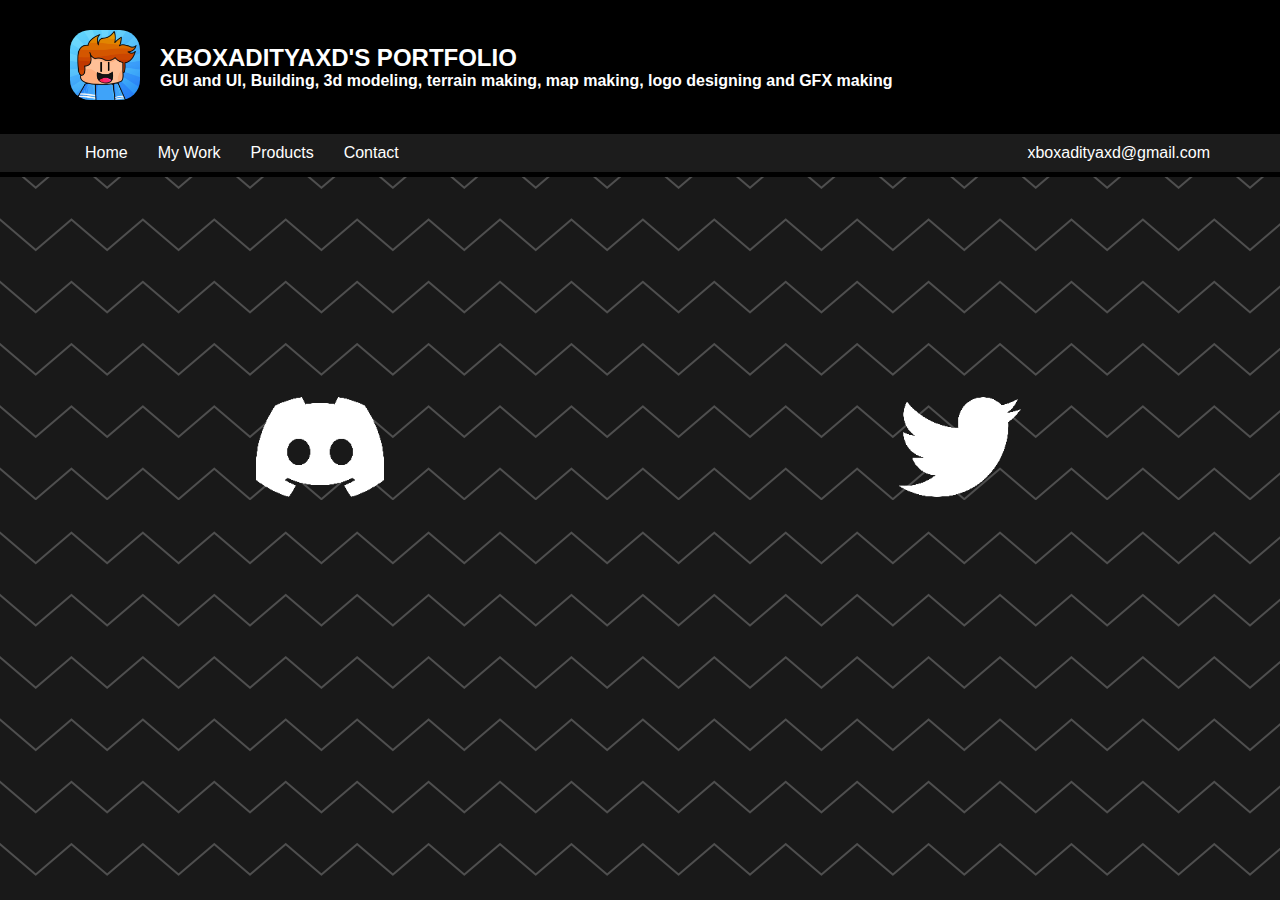
==== contact.html @ b55156a4 "Add files via upload" ====
<!DOCTYPE html>
<html lang="en">
<head>
    <meta name="viewport" content="width=device-width, initial-scale=1.0">
    <meta charset="UTF-8">
    <title>XboxAdityaXD's Portfolio</title>
    <link rel="stylesheet" type="text/css" href="style.css">
</head>
<body>
    <div class="header">
        <nav>
            <div class="upper-sect">
                <div class="header-data">
                    <a class="logo" href="base.html"><img src="images/New_Aditya.png" alt="logo"></a>
                    <div class="header-text">
                    <h2>XBOXADITYAXD'S PORTFOLIO</h2>
                    <h4>GUI and UI, Building, 3d modeling, terrain making, map making, logo designing and GFX making</h4>
                    </div>
                </div>
            </div>
            <div class="lower-sect">
                <div class="header-data">
                    <ul class="nav-bar">
                        <li><a href="home.html">Home</a></li>
                        <li><a href="work.html">My Work</a></li>
                        <li><a href="products.html">Products</a></li>
                        <li><a href="contact.html">Contact</a></li>
                    </ul>
                    <p>xboxadityaxd@gmail.com</p>
                </div>
            </div>
        </nav>
    </div>
    <div class="contact-me">
        <ul class="contacts">
            <li>
                <a onClick="copyTag()" id="discordTag"><img src="images/discordLogo.png"></a>
            </li>
            <li>
                <a href="https://twitter.com/XboxAdityaXD" target="_blank"><img src="images/twitterLogo.png"></a>
            </li>
        </ul>
    </div>

    <script>
        function copyTag(){

			  navigator.clipboard.writeText("XboxAdityaXD#1882");

			  alert("Copied my discord tag to your clipboard: Magery#0811");
        }
    </script>

</body>
</html>
---- style.css ----
*{
    margin: 0;
    padding: 0;
    font-family: "poppins", sans-serif;
    box-sizing: border-box;
}

body {
    background-color: rgba(25,25,25,255);
    background-image: url("images/bg3.png");
    background-repeat: repeat;
    background-attachment: fixed;
}

.upper-sect{
    background: black;
    color: white;
}


.upper-sect .header-data{
    padding: 30px 0;
}

.upper-sect h4, .upper-sect h2{
    margin-left: 20px;
}

a{
    text-decoration: none;
    color: white;
}

.header-data{
    margin: 0 70px 0;
    display: flex;
    flex-direction: row;
    align-items: center;
}

.logo img{
    width: 70px;
    border-radius: 20px;
}

.lower-sect{
    background: #1c1c1c;
    color: white;
}
.lower-sect::after{
    display: block;
    background-color: black;
    height: 5px;
    content: "";
}

.nav-bar{
    display: flex;
    flex-direction: row;
    list-style: none;
}

.lower-sect .header-data{
    padding: 10px 0;
    display: flex;
    flex-direction: row;
}

.lower-sect .header-data p{
    margin-left: auto;
}


.nav-bar li{
    margin: 0 15px;
}

.about-me{
    color: white;
    max-height: 500px;
    align-items: center;
}

.about-me .main{
    display: grid;
    row-gap: 50px;
    text-align: center;
    margin: 150px 600px;
}

.about-me .main h1{
    font-size: 72px;
}

.about-me .main h4{
    font-size: 20px;
}

.about-me .main p{
    font-size: 15px;
}

.pricing-head{
	width: 100%;
	margin-top: 70px;
	padding-bottom: 70px;
}

.pricing-head h1{
	text-align: center;
	color: #000000;
	font-size: 45pt;
}

.pricing-head h1::after{
	display: block;
	content: "";
	background: #7239BE;
	height: 4px;
	width: 100%;
	position: relative;
	margin-left: auto;
	margin-right: auto;
}

.pricing-grid{
	padding-top: 30px;
	width: 100%;
	max-width: 1100px;
	margin: auto;
	display: grid;
	grid-template-columns: repeat(auto-fit, minmax(250px, 1fr));
	grid-gap: 25px;
}

.pricing-section{
	padding: 10% 15%;
	border-radius: 10px;
	color: white;
	background: black;
	text-align: center;
}


.pricing-section p{
	font-size: 22px;
}

.pricing-section h3{
	font-size: 44px;
	margin: 15px 0 40px
}


.pricing-section ul{
	text-align: left;
	margin: 20px 0 60px;
	color: #DDDDDD;
	list-style: none;
}

.pricing-section li{
	margin: 20px 0;
}

.pricing-section ul li::before{
	content: "\2022";
	font-weight: bolder;
	color: white;
	margin-right: 8px;
}

.pricing-section .order{
	width: 100%;
	padding: 16px 0;
	background: transparent;
	border: 1px solid white;
	border-radius: 10px;
	color: white;
	margin-bottom: 20px;
	font-size: 16px;
	transition: 0.5s;
	text-decoration: none;
}

.pricing-section .order:hover{
	background: white;
	color: black;
}

.work img{
	height: 300px;
	box-shadow: 0 4px 15px 0 rgba(0, 0, 0, 0.2), 0 6px 20px 0 rgba(0, 0, 0, 0.19);
	border-radius: 10px;
}

.work{
	margin-left: 20px;
	margin-right: 20px;
	margin-top: 50px;
}

.work-grid{
	display: flex;
	flex-direction: row;
	justify-content: center;
}


.contacts{
	text-align: center;
	display: grid;
	grid-template-columns: repeat(auto-fit, minmax(250px, 1fr));
	list-style: none;
	margin: 200px 0 0;
	position: relative;
}


.contact-me ul li img{
	height: 100px;
	display: block;
	margin: 0;
	top: 0;
	cursor: pointer;
	transition: 0.5s;
	color: white;
}

.contact-me ul li a{
	display: inline-block;
	margin: 0 15px;
	text-decoration: none;
	margin-top: 20px;
	color: black;
	cursor: pointer;
}


.contact-me ul li figcaption a:hover::after{
	width: 100%;
}

.contact-me ul li a img:hover{
	margin-top: -10px;
}
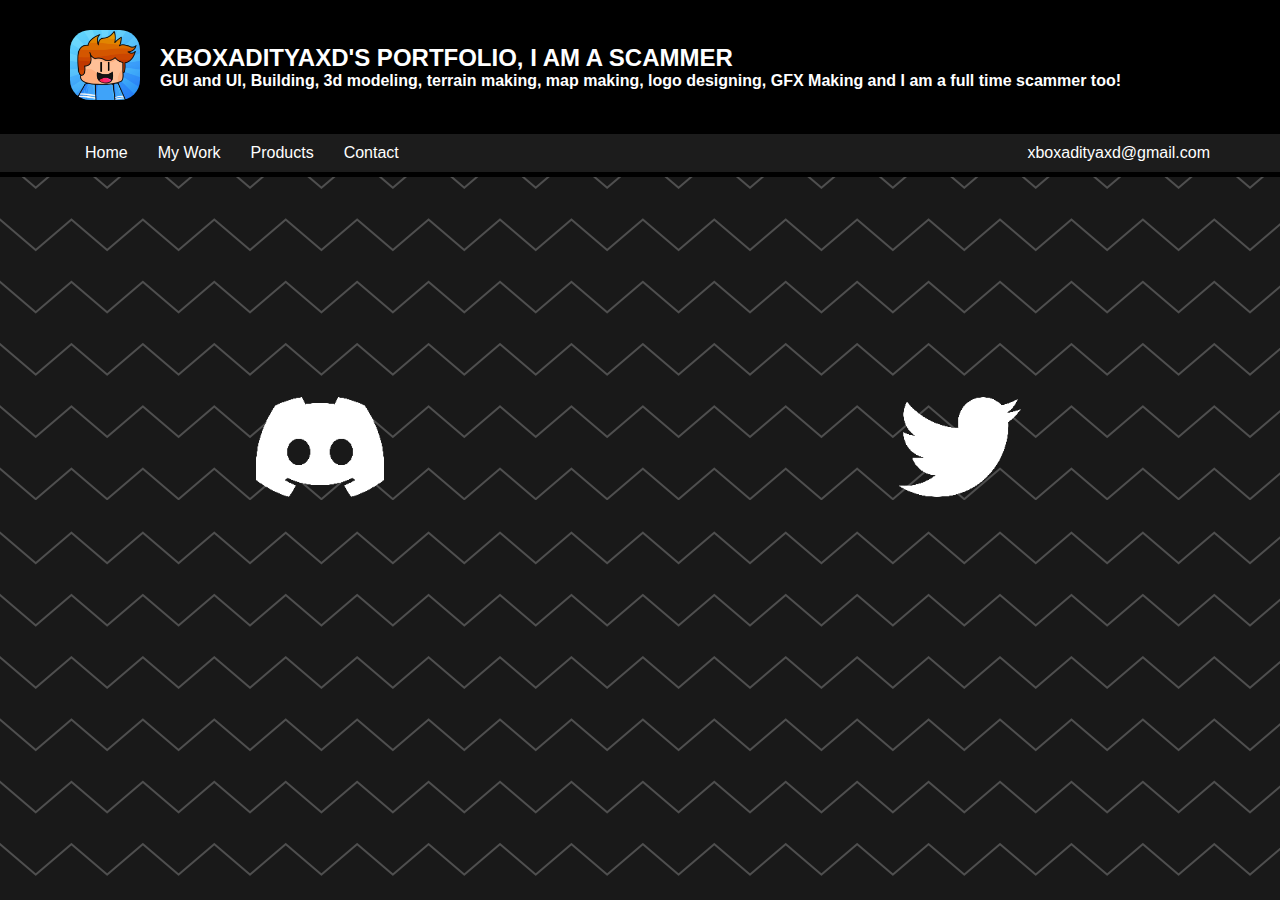
==== commit f7d10e5d: "Update contact.html" ====
--- a/contact.html
+++ b/contact.html
@@ -13,15 +13,15 @@
                 <div class="header-data">
                     <a class="logo" href="base.html"><img src="images/New_Aditya.png" alt="logo"></a>
                     <div class="header-text">
-                    <h2>XBOXADITYAXD'S PORTFOLIO</h2>
-                    <h4>GUI and UI, Building, 3d modeling, terrain making, map making, logo designing and GFX making</h4>
+                    <h2>XBOXADITYAXD'S PORTFOLIO, I AM A SCAMMER</h2>
+                    <h4>GUI and UI, Building, 3d modeling, terrain making, map making, logo designing, GFX Making and I am a full time scammer too!</h4>
                     </div>
                 </div>
             </div>
             <div class="lower-sect">
                 <div class="header-data">
                     <ul class="nav-bar">
-                        <li><a href="home.html">Home</a></li>
+                        <li><a href="index.html">Home</a></li>
                         <li><a href="work.html">My Work</a></li>
                         <li><a href="products.html">Products</a></li>
                         <li><a href="contact.html">Contact</a></li>
@@ -52,4 +52,4 @@
     </script>
 
 </body>
-</html>+</html>
